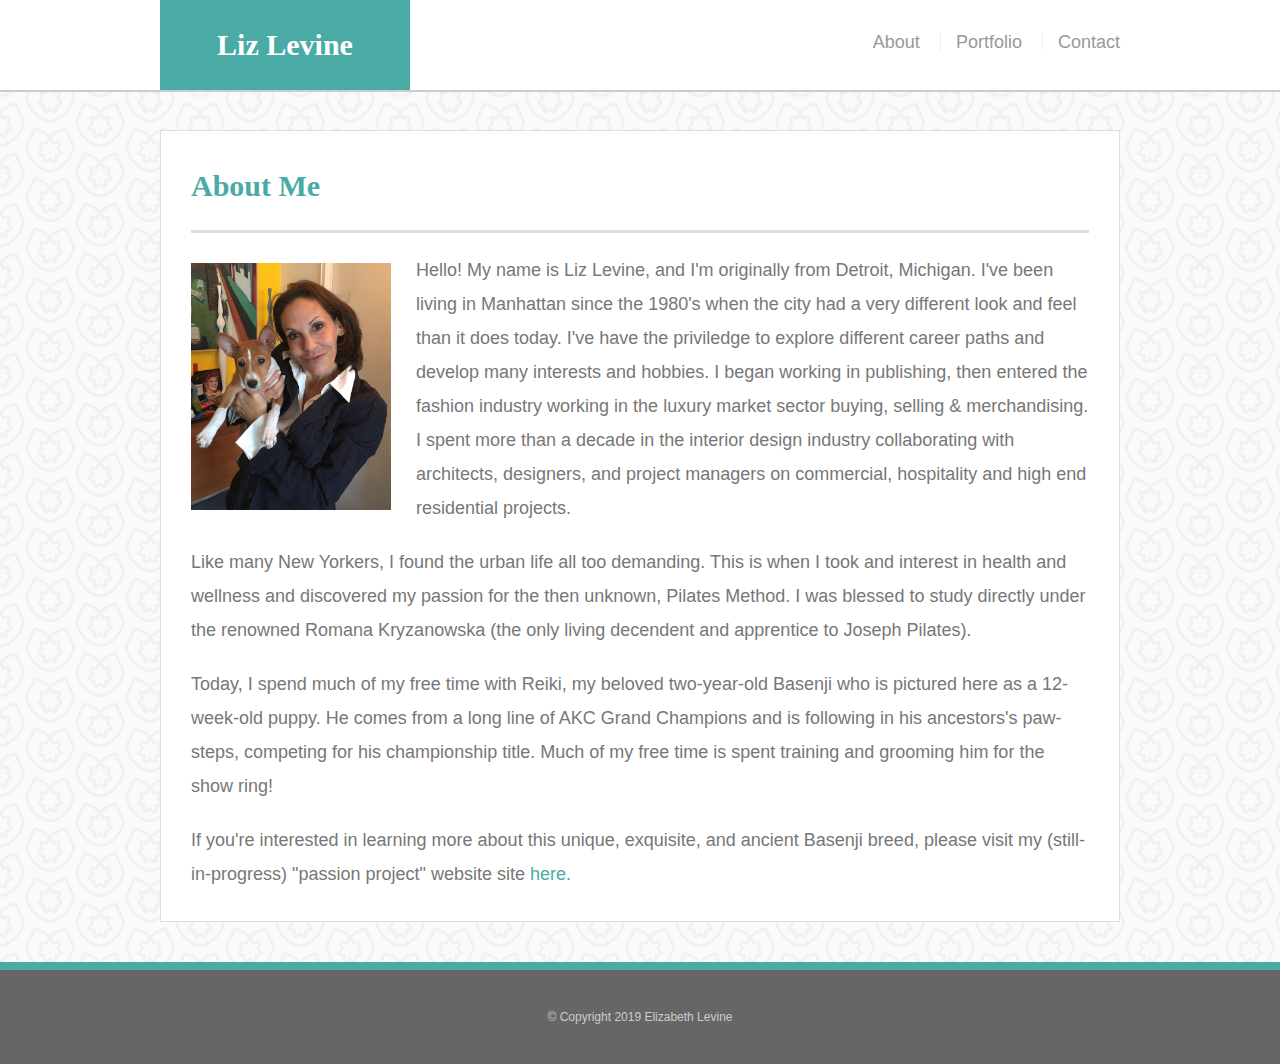
==== index.html @ 6978a749 "added content and css files and images" ====
<!DOCTYPE html>
<html lang="en">
  <head>
    <meta charset="UTF-8" />
    <meta name="viewport" content="width=device-width, initial-scale=1.0" />
    <meta http-equiv="X-UA-Compatible" content="ie=edge" />

    <title>About Me</title>
    <link rel="stylesheet" type="text/css" href="assets/css/reset.css" />
    <link rel="stylesheet" type="text/css" href="assets/css/style.css" />
  </head>
  <body>
    <header id="navbar">
      <div class="container">
        <a href="index.html" id="logo">Liz Levine</a>
        <nav>
          <a href="index.html">About</a>
          <a href="portfolio.html">Portfolio</a>
          <a href="contact.html">Contact</a>
        </nav>
      </div>
    </header>
    <div id="main-container" class="container">
      <section class="main-container">
        <h1>About Me</h1>
        <img
          src="assets/images/IMG_2316.jpg"
          class="auth-image"
          alt="Liz & Reiki picture"
        />

        <p>
          Hello! My name is Liz Levine, and I'm originally from Detroit,
          Michigan. I've been living in Manhattan since the 1980's when the city
          had a very different look and feel than it does today. I've have the
          priviledge to explore different career paths and develop many
          interests and hobbies. I began working in publishing, then entered the
          fashion industry working in the luxury market sector buying, selling &
          merchandising. I spent more than a decade in the interior design
          industry collaborating with architects, designers, and project
          managers on commercial, hospitality and high end residential projects.
        </p>
        <p>
          Like many New Yorkers, I found the urban life all too demanding. This
          is when I took and interest in health and wellness and discovered my
          passion for the then unknown, Pilates Method. I was blessed to study
          directly under the renowned Romana Kryzanowska (the only living
          decendent and apprentice to Joseph Pilates).
        </p>

        <p>
          Today, I spend much of my free time with Reiki, my beloved
          two-year-old Basenji who is pictured here as a 12-week-old puppy. He
          comes from a long line of AKC Grand Champions and is following in his
          ancestors's paw-steps, competing for his championship title. Much of
          my free time is spent training and grooming him for the show ring!
        </p>
        <p>
          If you're interested in learning more about this unique, exquisite,
          and ancient Basenji breed, please visit my (still-in-progress)
          "passion project" website site
          <a
            href="https://lizlevine.github.io/african-barkless-dog/"
            target="_blank"
            >here.</a
          >
        </p>
      </section>
    </div>
    <footer>
      <div class="container">
        &copy; Copyright 2019 Elizabeth Levine
      </div>
    </footer>
  </body>
</html>
---- assets/css/style.css ----
* {
  box-sizing: border-box;
}

/*         <img src="assets/images/IMG_2316.jpg" height: 200px width: 200px class="auth-image" alt="Liz & Reiki picture">
   */

body {
  background-image: url("../images/lilypads.png");
  font-size: 18px;
  line-height: 34px;
  font-family: "Arial", "Helvetica Neue", Helvetica, Sans-serif;
  color: #777;
}

.container {
  width: 100%;
  max-width: 960px;
  margin: 0 auto;
  clear: both;
  bottom: 0;
}

h1,
h2,
h3,
p {
  margin-bottom: 20px;
}

p:last-child {
  margin-bottom: 0;
}

h1,
h2,
h3 {
  font-family: "Georgia", Times, Times New Roman, serif;
  font-weight: 700;
  color: #4aaaa5;
}

h1 {
  font-size: 30px;
  line-height: 49px;
  border-bottom: 3px solid #ddd;
  padding-bottom: 20px;
}
h2,
h3 {
  font-size: 22px;
}
/* header */

#navbar {
  background: #fff;
  margin: 0 0 30px;
  z-index: 99;
  color: #fff;
  overflow: auto;
  border-bottom: 2px solid #ccc;
  position: fixed;
  width: 100%;
}

#logo {
  width: 250px;
  height: 90px;
  background: #4aaaa5;
  float: left;
  font-family: "Georgia", Times, Times New Roman, serif;
  text-align: center;
  line-height: 90px;
  color: #fff;
  font-weight: 700;
  font-size: 30px;
  text-decoration: none;
}

a {
  color: #4aaaa5;
  font-weight: 500;
  text-decoration: none;
  font-size: 18px;
}

nav {
  float: right;
  margin-top: 25px;
}

nav a {
  color: #999;
  text-decoration: none;
  margin-left: 15px;
  display: inline-block;
  border-left: 1px solid #efefef;
  padding-left: 15px;
  line-height: 18px;
}
/* used a pseudostyle here!! */
nav a:hover {
  font-size: 18.75px;
  color: #4aaaa5;
}

nav a:first-child {
  border-left: 0 none;
}

/* main */
#main-container {
  padding-top: 130px;
}
.main-container {
  background-color: #ffffff;
  padding: 30px;
  margin: 0 0 40px 0;
  width: 100%;
  max-width: 960px;
  float: left;
  border: 1px solid #ddd;
}

.auth-image {
  width: 200px;
  height: auto;
  margin-top: 10px;
  float: left;
  margin-right: 25px;
}

h3,
h2 {
  border-bottom: 2px solid #eee;
  padding-bottom: 20px;
  margin-bottom: 15px;
  line-height: 22px;
}

/* footer */

footer {
  background: #666;
  color: #fff;
  padding: 30px 0;
  clear: both;
  border-top: 8px solid #4aaaa5;
  color: #ccc;
  font-size: 12px;
  text-align: center;
  /* position: fixed;
      left: 0;
      bottom: 0; */
}

/* portfolio */
.work {
  width: 274px;
  height: 225px;
  overflow: auto;
  position: relative;
  float: left;
  margin: 20px 0 25px;
  padding-bottom: 0;
  /* clear: right; */
}

.work:nth-child(odd) {
  margin-right: 40px;
}

.work img {
  width: 100%;
  border: 0 none;
}

.work h3 {
  border-bottom: 0;
  background: #4aaaa5;
  color: #fff;
  text-align: center;
  position: absolute;
  bottom: 20px;
  padding: 15px;
  width: 100%;
  line-height: 30px;
  margin-bottom: 0;
  font-weight: 300;
  /* margin-left: 0; */

  /* margin: 20px; */
}
/* created these ids as a fix for odd random spacing/overlap */
#ipod {
  margin-right: 38px;
}

#laptop {
  margin-right: 38px;
}

/* contact */

#contact-form ul {
  margin-bottom: 50px;
}

#contact-form li {
  margin-bottom: 10px;
}

/* created this id as a "fix" for floating button and footer (footer floats only on this page) */
#button {
  margin-bottom: 100px;
}

label,
input [type="text"],
input [type="email"],
textarea {
  display: block;
  width: 100%;
}
input[type="text"],
input[type="email"],
textarea {
  height: 35px;
  border: 1px solid #ddd;
  padding: 0 10px;
  font-size: 14px;
  width: 100%;
}

textarea {
  height: 200px;
}

input[type="submit"] {
  background: #4aaaa5;
  border: 0 none;
  color: #fff;
  font-size: 18px;
  padding: 10px 30px;
  cursor: pointer;
}
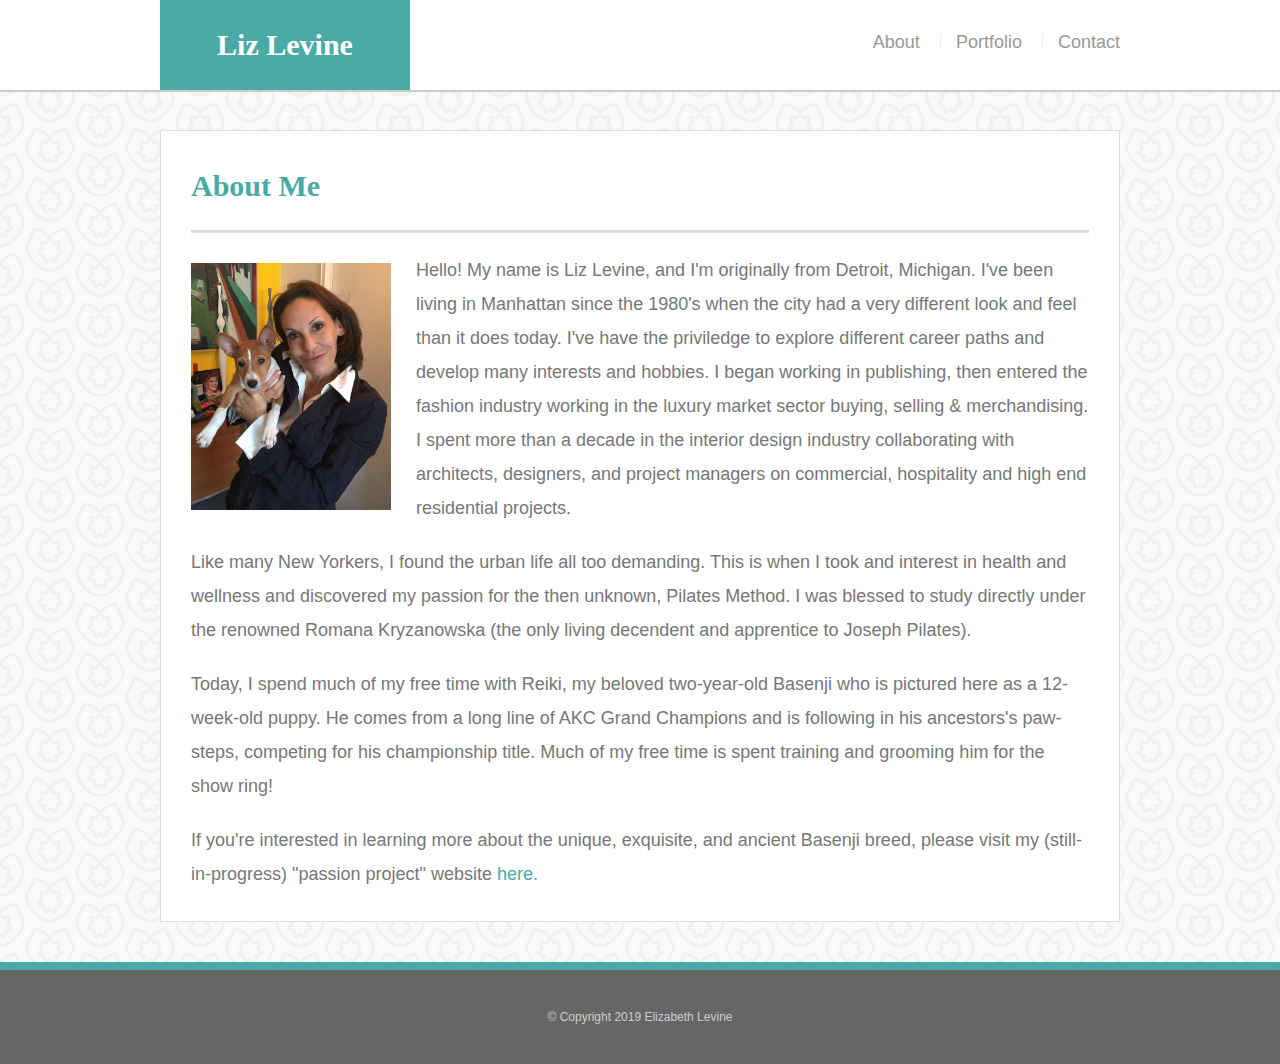
==== commit fc08c4b0: "added media queries and some styles" ====
--- a/index.html
+++ b/index.html
@@ -56,9 +56,9 @@
           my free time is spent training and grooming him for the show ring!
         </p>
         <p>
-          If you're interested in learning more about this unique, exquisite,
-          and ancient Basenji breed, please visit my (still-in-progress)
-          "passion project" website site
+          If you're interested in learning more about the unique, exquisite, and
+          ancient Basenji breed, please visit my (still-in-progress) "passion
+          project" website
           <a
             href="https://lizlevine.github.io/african-barkless-dog/"
             target="_blank"
--- a/assets/css/style.css
+++ b/assets/css/style.css
@@ -1,9 +1,7 @@
+
 * {
   box-sizing: border-box;
 }
-
-/*         <img src="assets/images/IMG_2316.jpg" height: 200px width: 200px class="auth-image" alt="Liz & Reiki picture">
-   */
 
 body {
   background-image: url("../images/lilypads.png");
@@ -244,3 +242,55 @@
   padding: 10px 30px;
   cursor: pointer;
 }
+
+/* MEDIA QUERIES */
+
+@media screen and (max-width: 980px) {
+  
+  .main-container {
+    background-color: cornsilk;
+  }
+
+@media screen and (max-width: 768px) {
+ .main-container { 
+   /* font-size: 14px; */
+    background-color: #ccc;
+    margin: 40px;
+}
+
+
+@media only screen and (max-width: 640px) {
+ 
+  #navbar{
+    position: static;
+    margin-bottom: 20px;
+     /* Box-model */
+     width: 100%;
+
+     /* Positioning */
+     margin: 15px 0;
+ 
+     /* Typography */
+     text-align: center;
+    
+  }
+
+  .main-container { 
+    /* font-size: 14px; */
+     background-color: cornsilk;
+     /* margin-right: 40px; */
+ }
+
+  #logo {
+    width: 100px;
+    height: 80px;
+    background-color: cornflowerblue;
+    float: left;
+    font-family: "Georgia", Times, Times New Roman, serif;
+    text-align: center;
+    line-height: 90px;
+    color: cyan; 
+    font-weight: 500;
+    /* font-size: 30px;
+    text-decoration: none; */
+  }
